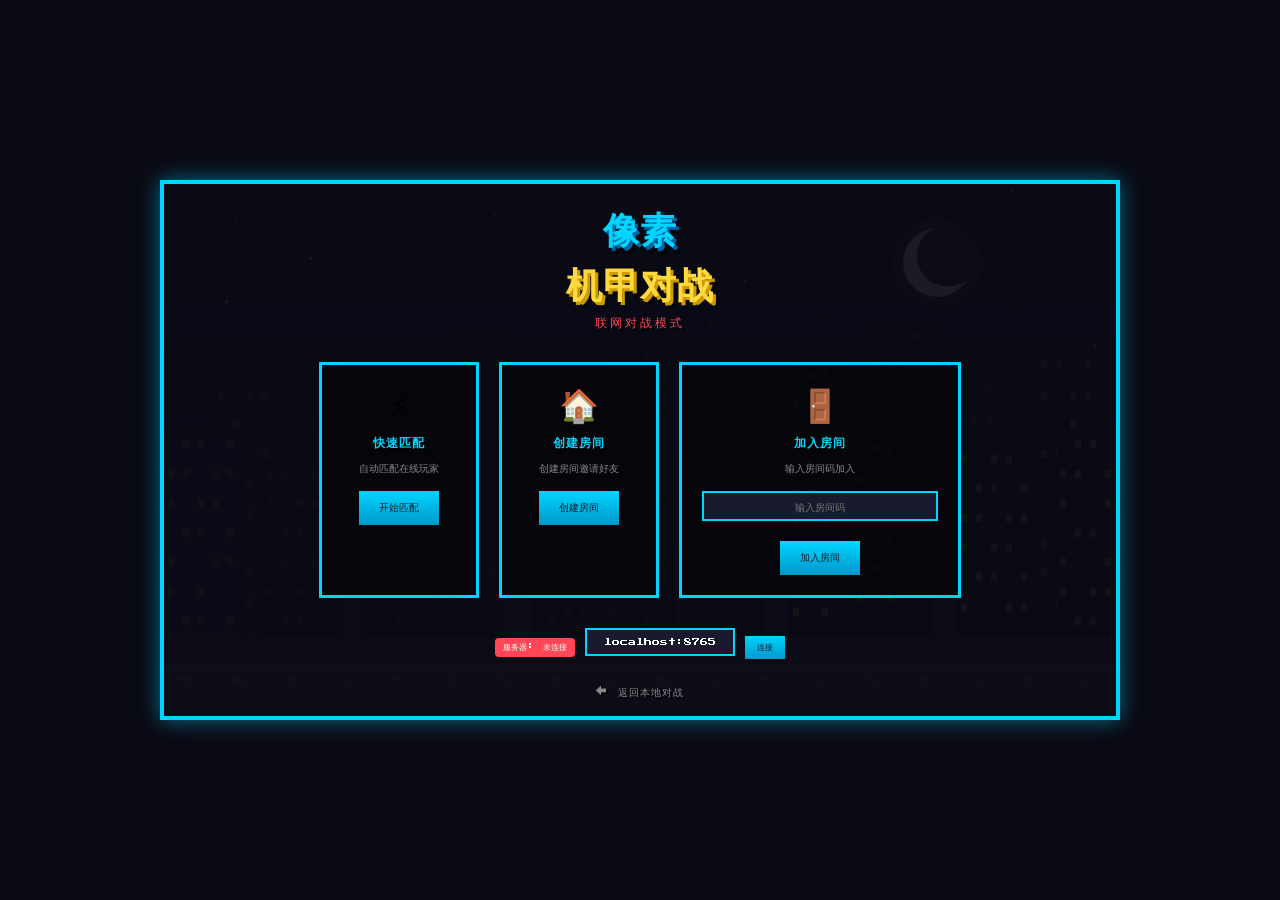
==== online.html @ 8e10f04b "first commit" ====
<!DOCTYPE html>
<html lang="zh-CN">
<head>
    <meta charset="UTF-8">
    <meta name="viewport" content="width=device-width, initial-scale=1.0">
    <title>像素机甲对战 - 联网模式</title>
    <link rel="stylesheet" href="style.css">
    <link rel="stylesheet" href="online.css">
</head>
<body>
    <div class="game-wrapper">
        <div class="game-container">
            <canvas id="gameCanvas" width="960" height="540"></canvas>
            
            <!-- 联网模式菜单 -->
            <div id="onlineMenu" class="overlay menu-overlay">
                <div class="menu-content">
                    <h1 class="game-title pixel-text">
                        <span class="title-line1">像素</span>
                        <span class="title-line2">机甲对战</span>
                    </h1>
                    <p class="subtitle pixel-text">联网对战模式</p>
                    
                    <div class="online-options">
                        <div class="option-card" id="quickMatchCard">
                            <div class="option-icon">⚡</div>
                            <h3 class="pixel-text">快速匹配</h3>
                            <p class="option-desc">自动匹配在线玩家</p>
                            <button class="pixel-btn" id="quickMatchBtn">开始匹配</button>
                        </div>
                        
                        <div class="option-card" id="createRoomCard">
                            <div class="option-icon">🏠</div>
                            <h3 class="pixel-text">创建房间</h3>
                            <p class="option-desc">创建房间邀请好友</p>
                            <button class="pixel-btn" id="createRoomBtn">创建房间</button>
                        </div>
                        
                        <div class="option-card" id="joinRoomCard">
                            <div class="option-icon">🚪</div>
                            <h3 class="pixel-text">加入房间</h3>
                            <p class="option-desc">输入房间码加入</p>
                            <div class="room-input-wrapper">
                                <input type="text" id="roomCodeInput" class="pixel-input" 
                                       placeholder="输入房间码" maxlength="4" autocomplete="off">
                            </div>
                            <button class="pixel-btn" id="joinRoomBtn">加入房间</button>
                        </div>
                    </div>
                    
                    <div class="server-status">
                        <span id="serverStatus" class="status-indicator disconnected">服务器: 未连接</span>
                        <input type="text" id="serverAddressInput" class="pixel-input small" 
                               placeholder="服务器地址" value="">
                        <button class="pixel-btn small" id="connectServerBtn">连接</button>
                    </div>
                    
                    <a href="index.html" class="back-link pixel-text">← 返回本地对战</a>
                </div>
            </div>
            
            <!-- 等待匹配界面 -->
            <div id="waitingMatch" class="overlay hidden">
                <div class="waiting-content">
                    <div class="spinner"></div>
                    <h2 class="pixel-text waiting-text">等待匹配中...</h2>
                    <p class="pixel-text room-code-display">房间码: <span id="waitingRoomCode"></span></p>
                    <button class="pixel-btn cancel-btn" id="cancelWaitBtn">取消</button>
                </div>
            </div>
            
            <!-- 房间等待界面 -->
            <div id="roomWaiting" class="overlay hidden">
                <div class="waiting-content">
                    <h2 class="pixel-text waiting-text">等待对手加入</h2>
                    <p class="pixel-text room-code-display">房间码: <span id="hostRoomCode"></span></p>
                    <p class="pixel-text hint-text">分享房间码给好友</p>
                    <div class="player-status">
                        <div class="player-box p1-box">
                            <span class="pixel-text">P1 (你)</span>
                            <span class="ready-badge pixel-text ready">就绪</span>
                        </div>
                        <div class="player-box p2-box" id="p2StatusBox">
                            <span class="pixel-text">P2 (对手)</span>
                            <span class="ready-badge pixel-text waiting">等待...</span>
                        </div>
                    </div>
                    <button class="pixel-btn cancel-btn" id="cancelRoomBtn">取消房间</button>
                </div>
            </div>
            
            <!-- 游戏开始界面 -->
            <div id="gameReady" class="overlay hidden">
                <div class="ready-content">
                    <h2 class="pixel-text">对手已连接!</h2>
                    <p class="pixel-text vs-text">VS</p>
                    <div class="player-ready-status">
                        <div class="player-side">
                            <span class="pixel-text" id="mySideLabel">你 (P1)</span>
                            <div class="mech-preview p1-mech"></div>
                        </div>
                        <div class="player-side">
                            <span class="pixel-text" id="opponentSideLabel">对手 (P2)</span>
                            <div class="mech-preview p2-mech"></div>
                        </div>
                    </div>
                    <p class="pixel-text blink">按 空格键 表示就绪</p>
                </div>
            </div>
            
            <!-- 游戏结束界面 -->
            <div id="gameOver" class="overlay gameover-overlay hidden">
                <div class="gameover-content">
                    <h2 id="winnerText" class="pixel-text winner-text">胜利!</h2>
                    <div class="trophy">🏆</div>
                    <p class="restart-hint pixel-text blink">按 空格键 重新开始</p>
                    <p class="menu-hint pixel-text">按 ESC 返回菜单</p>
                </div>
            </div>
            
            <!-- 对手离开提示 -->
            <div id="opponentLeft" class="overlay hidden">
                <div class="left-content">
                    <h2 class="pixel-text">对手离开了游戏</h2>
                    <button class="pixel-btn" id="backToMenuBtn">返回菜单</button>
                </div>
            </div>
            
            <!-- HUD -->
            <div id="hud" class="hud hidden">
                <div class="health-bar-container p1-health-container">
                    <div class="player-label pixel-text" id="p1Label">P1</div>
                    <div class="health-bar-outer">
                        <div id="p1Health" class="health-bar p1-health"></div>
                    </div>
                </div>
                
                <div class="timer pixel-text" id="timer">99</div>
                
                <div class="health-bar-container p2-health-container">
                    <div class="player-label pixel-text" id="p2Label">P2</div>
                    <div class="health-bar-outer">
                        <div id="p2Health" class="health-bar p2-health"></div>
                    </div>
                </div>
                
                <div class="connection-status" id="connectionStatus">
                    <span class="ping pixel-text" id="pingDisplay">延迟: --ms</span>
                </div>
            </div>
        </div>
    </div>
    
    <script src="online.js"></script>
</body>
</html>
---- style.css ----
@import url('https://fonts.googleapis.com/css2?family=Press+Start+2P&display=swap');

* {
    margin: 0;
    padding: 0;
    box-sizing: border-box;
}

body {
    background: #0a0a14;
    min-height: 100vh;
    display: flex;
    justify-content: center;
    align-items: center;
    font-family: 'Press Start 2P', monospace;
    overflow: hidden;
}

.game-wrapper {
    display: flex;
    justify-content: center;
    align-items: center;
    padding: 20px;
}

.game-container {
    position: relative;
    width: 960px;
    height: 540px;
    border: 4px solid #00d4ff;
    box-shadow: 
        0 0 20px rgba(0, 212, 255, 0.5),
        inset 0 0 60px rgba(0, 0, 0, 0.5);
    background: #1a1a2e;
    image-rendering: pixelated;
}

#gameCanvas {
    display: block;
    width: 100%;
    height: 100%;
    image-rendering: pixelated;
    image-rendering: crisp-edges;
}

.pixel-text {
    font-family: 'Press Start 2P', monospace;
    color: #fff;
    text-shadow: 2px 2px 0 #000;
    letter-spacing: 1px;
}

.overlay {
    position: absolute;
    top: 0;
    left: 0;
    width: 100%;
    height: 100%;
    display: flex;
    justify-content: center;
    align-items: center;
    z-index: 10;
}

.menu-overlay {
    background: rgba(10, 10, 20, 0.92);
}

.gameover-overlay {
    background: rgba(10, 10, 20, 0.85);
}

.hidden {
    display: none !important;
}

.menu-content {
    text-align: center;
    padding: 20px;
}

.game-title {
    font-size: 36px;
    line-height: 1.4;
    margin-bottom: 10px;
}

.title-line1 {
    color: #00d4ff;
    text-shadow: 
        3px 3px 0 #0066aa,
        6px 6px 0 rgba(0, 0, 0, 0.5);
    display: block;
}

.title-line2 {
    color: #ffd93d;
    text-shadow: 
        3px 3px 0 #cc9900,
        6px 6px 0 rgba(0, 0, 0, 0.5);
    display: block;
    margin-top: 5px;
}

.subtitle {
    font-size: 12px;
    color: #ff4757;
    margin-bottom: 30px;
    letter-spacing: 3px;
}

.controls-info {
    display: flex;
    justify-content: center;
    align-items: center;
    gap: 30px;
    margin-bottom: 30px;
}

.control-panel {
    border: 3px solid;
    padding: 15px 20px;
    background: rgba(0, 0, 0, 0.4);
    min-width: 180px;
}

.p1-panel {
    border-color: #00d4ff;
    box-shadow: 0 0 15px rgba(0, 212, 255, 0.3);
}

.p2-panel {
    border-color: #ff4757;
    box-shadow: 0 0 15px rgba(255, 71, 87, 0.3);
}

.control-panel h3 {
    font-size: 10px;
    margin-bottom: 15px;
    text-align: center;
}

.p1-panel h3 {
    color: #00d4ff;
}

.p2-panel h3 {
    color: #ff4757;
}

.control-row {
    display: flex;
    justify-content: space-between;
    align-items: center;
    margin-bottom: 8px;
    font-size: 8px;
}

.key {
    background: #2a2a4a;
    border: 2px solid #555;
    padding: 4px 8px;
    color: #fff;
    min-width: 30px;
    text-align: center;
    font-size: 9px;
}

.action {
    color: #aaa;
    font-size: 8px;
}

.vs-badge {
    font-size: 24px;
    color: #ffd93d;
    text-shadow: 2px 2px 0 #cc9900;
    animation: pulse 1s infinite;
}

@keyframes pulse {
    0%, 100% { transform: scale(1); }
    50% { transform: scale(1.15); }
}

.start-hint {
    font-size: 12px;
    color: #ffd93d;
    margin-top: 10px;
}

.blink {
    animation: blink 1s infinite;
}

@keyframes blink {
    0%, 50% { opacity: 1; }
    51%, 100% { opacity: 0.3; }
}

.gameover-content {
    text-align: center;
}

.winner-text {
    font-size: 28px;
    color: #ffd93d;
    text-shadow: 
        3px 3px 0 #cc9900,
        6px 6px 0 rgba(0, 0, 0, 0.5);
    margin-bottom: 20px;
}

.trophy {
    font-size: 80px;
    margin-bottom: 30px;
    animation: bounce 0.6s infinite alternate;
}

@keyframes bounce {
    from { transform: translateY(0); }
    to { transform: translateY(-15px); }
}

.restart-hint {
    font-size: 11px;
    color: #00d4ff;
    margin-bottom: 10px;
}

.menu-hint {
    font-size: 9px;
    color: #888;
}

.hud {
    position: absolute;
    top: 15px;
    left: 0;
    right: 0;
    display: flex;
    justify-content: space-between;
    align-items: center;
    padding: 0 30px;
    z-index: 5;
    pointer-events: none;
}

.health-bar-container {
    display: flex;
    align-items: center;
    gap: 10px;
    flex: 1;
}

.p1-health-container {
    justify-content: flex-start;
}

.p2-health-container {
    justify-content: flex-end;
}

.player-label {
    font-size: 14px;
    font-weight: bold;
}

.p1-health-container .player-label {
    color: #00d4ff;
}

.p2-health-container .player-label {
    color: #ff4757;
}

.health-bar-outer {
    width: 280px;
    height: 24px;
    border: 3px solid #fff;
    background: #1a1a2e;
    position: relative;
    box-shadow: 2px 2px 0 rgba(0, 0, 0, 0.5);
}

.p1-health-container .health-bar-outer {
    border-color: #00d4ff;
}

.p2-health-container .health-bar-outer {
    border-color: #ff4757;
}

.health-bar {
    height: 100%;
    transition: width 0.2s ease;
}

.p1-health {
    background: linear-gradient(to bottom, #00d4ff 0%, #0099cc 50%, #006699 100%);
    float: left;
}

.p2-health {
    background: linear-gradient(to bottom, #ff4757 0%, #cc3344 50%, #992233 100%);
    float: right;
}

.timer {
    font-size: 20px;
    color: #ffd93d;
    min-width: 60px;
    text-align: center;
    text-shadow: 2px 2px 0 #000;
}
---- online.css ----
/* 联网模式样式 */

.online-options {
    display: flex;
    justify-content: center;
    gap: 20px;
    margin-bottom: 30px;
    flex-wrap: wrap;
}

.option-card {
    border: 3px solid #00d4ff;
    padding: 20px;
    background: rgba(0, 0, 0, 0.5);
    min-width: 160px;
    text-align: center;
    transition: all 0.3s ease;
}

.option-card:hover {
    transform: translateY(-3px);
    box-shadow: 0 0 20px rgba(0, 212, 255, 0.5);
}

.option-icon {
    font-size: 32px;
    margin-bottom: 10px;
}

.option-card h3 {
    font-size: 12px;
    color: #00d4ff;
    margin-bottom: 10px;
}

.option-desc {
    font-size: 10px;
    color: #888;
    margin-bottom: 15px;
    font-family: 'Press Start 2P', monospace;
}

.pixel-btn {
    font-family: 'Press Start 2P', monospace;
    font-size: 10px;
    background: linear-gradient(to bottom, #00d4ff 0%, #0099cc 100%);
    border: none;
    padding: 10px 20px;
    color: #1a1a2e;
    cursor: pointer;
    transition: all 0.2s ease;
    text-transform: uppercase;
}

.pixel-btn:hover {
    background: linear-gradient(to bottom, #ffd93d 0%, #cc9900 100%);
    transform: scale(1.05);
}

.pixel-btn:active {
    transform: scale(0.95);
}

.pixel-btn.cancel-btn {
    background: linear-gradient(to bottom, #ff4757 0%, #cc3344 100%);
}

.pixel-btn.small {
    font-size: 8px;
    padding: 6px 12px;
}

.pixel-input {
    font-family: 'Press Start 2P', monospace;
    font-size: 10px;
    background: #1a1a2e;
    border: 2px solid #00d4ff;
    padding: 8px 12px;
    color: #fff;
    text-align: center;
    width: 100%;
    margin-bottom: 10px;
}

.pixel-input:focus {
    outline: none;
    box-shadow: 0 0 10px rgba(0, 212, 255, 0.5);
}

.pixel-input.small {
    width: 150px;
    font-size: 8px;
}

.room-input-wrapper {
    margin-bottom: 10px;
}

.server-status {
    display: flex;
    justify-content: center;
    align-items: center;
    gap: 10px;
    margin-bottom: 20px;
    flex-wrap: wrap;
}

.status-indicator {
    font-size: 8px;
    padding: 4px 8px;
    border-radius: 4px;
}

.status-indicator.connected {
    background: #00d4ff;
    color: #1a1a2e;
}

.status-indicator.disconnected {
    background: #ff4757;
    color: #fff;
}

.back-link {
    font-size: 10px;
    color: #888;
    text-decoration: none;
    display: block;
    margin-top: 20px;
}

.back-link:hover {
    color: #ffd93d;
}

/* 等待界面 */

.waiting-content {
    text-align: center;
    padding: 40px;
}

.spinner {
    width: 60px;
    height: 60px;
    border: 4px solid #1a1a2e;
    border-top: 4px solid #00d4ff;
    border-radius: 50%;
    animation: spin 1s linear infinite;
    margin: 0 auto 20px;
}

@keyframes spin {
    0% { transform: rotate(0deg); }
    100% { transform: rotate(360deg); }
}

.waiting-text {
    font-size: 14px;
    color: #ffd93d;
    margin-bottom: 20px;
}

.room-code-display {
    font-size: 12px;
    color: #00d4ff;
    margin-bottom: 20px;
}

.hint-text {
    font-size: 10px;
    color: #888;
    margin-bottom: 30px;
}

.player-status {
    display: flex;
    justify-content: center;
    gap: 30px;
    margin-bottom: 30px;
}

.player-box {
    border: 3px solid;
    padding: 15px 20px;
    min-width: 100px;
    background: rgba(0, 0, 0, 0.4);
}

.p1-box {
    border-color: #00d4ff;
}

.p2-box {
    border-color: #ff4757;
}

.player-box span:first-child {
    font-size: 10px;
    display: block;
    margin-bottom: 10px;
}

.p1-box span:first-child {
    color: #00d4ff;
}

.p2-box span:first-child {
    color: #ff4757;
}

.ready-badge {
    font-size: 8px;
    padding: 4px 8px;
}

.ready-badge.ready {
    background: #00d4ff;
    color: #1a1a2e;
}

.ready-badge.waiting {
    background: #333;
    color: #888;
}

/* 游戏就绪界面 */

.ready-content {
    text-align: center;
    padding: 40px;
}

.vs-text {
    font-size: 24px;
    color: #ffd93d;
    margin: 20px 0;
}

.player-ready-status {
    display: flex;
    justify-content: center;
    gap: 50px;
    margin-bottom: 30px;
}

.player-side {
    text-align: center;
}

.player-side span {
    font-size: 12px;
    display: block;
    margin-bottom: 15px;
}

.mech-preview {
    width: 80px;
    height: 100px;
    border: 3px solid;
    display: flex;
    justify-content: center;
    align-items: center;
}

.p1-mech {
    border-color: #00d4ff;
    background: rgba(0, 212, 255, 0.1);
}

.p2-mech {
    border-color: #ff4757;
    background: rgba(255, 71, 87, 0.1);
}

/* 对手离开 */

.left-content {
    text-align: center;
    padding: 40px;
}

.left-content h2 {
    font-size: 14px;
    color: #ff4757;
    margin-bottom: 30px;
}

/* HUD 连接状态 */

.connection-status {
    position: absolute;
    bottom: 10px;
    right: 20px;
}

.ping {
    font-size: 8px;
    color: #888;
}

/* 响应式 */
@media (max-width: 800px) {
    .online-options {
        flex-direction: column;
        align-items: center;
    }
    
    .option-card {
        width: 80%;
    }
}
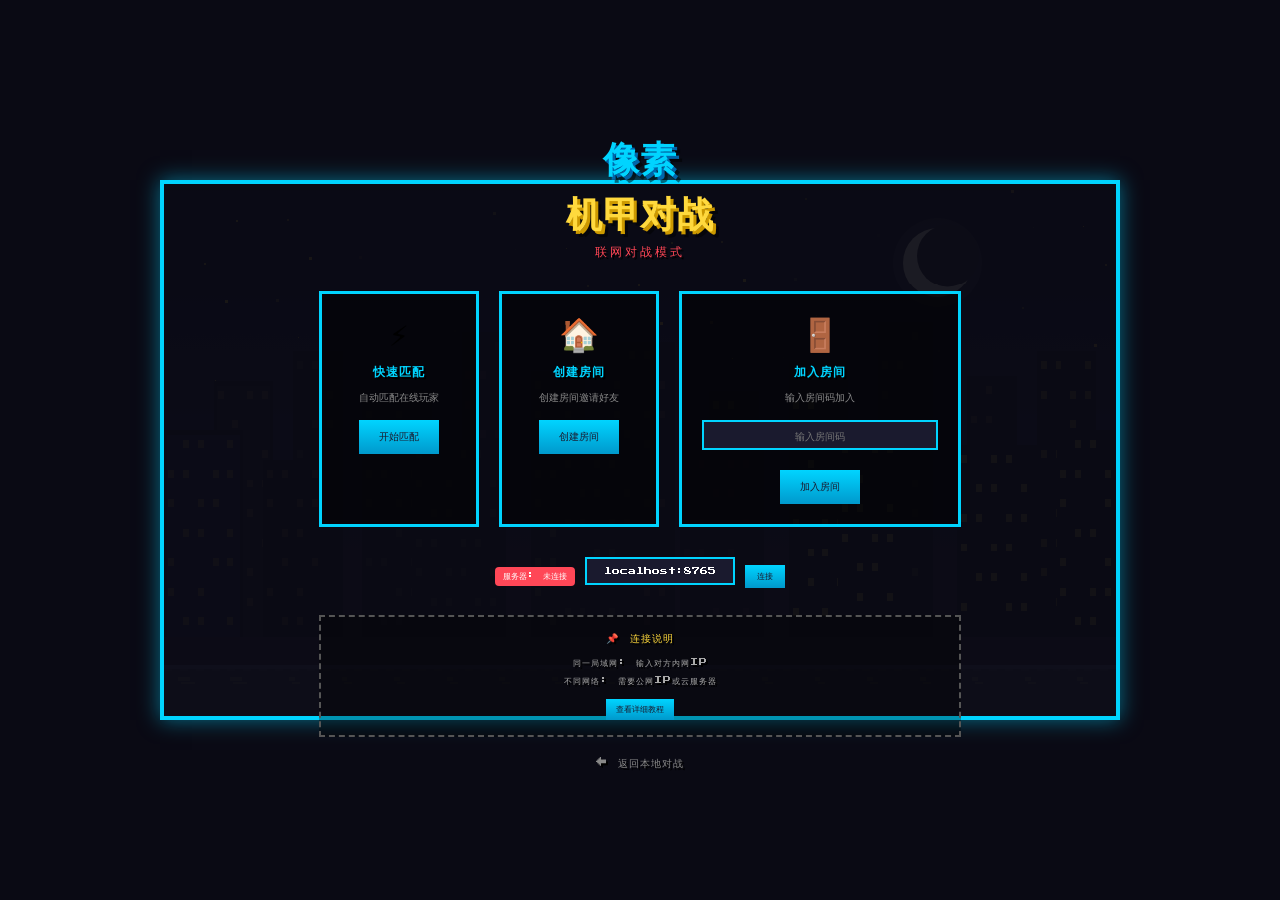
==== commit 3ed3058e: "fix connection issues: add help modal, startup scripts, firewall guide" ====
--- a/online.html
+++ b/online.html
@@ -51,8 +51,40 @@
                     <div class="server-status">
                         <span id="serverStatus" class="status-indicator disconnected">服务器: 未连接</span>
                         <input type="text" id="serverAddressInput" class="pixel-input small" 
-                               placeholder="服务器地址" value="">
+                               placeholder="服务器地址" value="localhost:8765">
                         <button class="pixel-btn small" id="connectServerBtn">连接</button>
+                    </div>
+                    
+                    <div class="connection-help">
+                        <div class="help-title pixel-text">📌 连接说明</div>
+                        <div class="help-content">
+                            <p class="pixel-text help-line">同一局域网: 输入对方内网IP</p>
+                            <p class="pixel-text help-line">不同网络: 需要公网IP或云服务器</p>
+                        </div>
+                        <button class="pixel-btn tiny" id="showHelpBtn">查看详细教程</button>
+                    </div>
+                    
+                    <div id="helpModal" class="help-modal hidden">
+                        <div class="help-modal-content">
+                            <h3 class="pixel-text">联网对战教程</h3>
+                            <div class="help-section">
+                                <h4 class="pixel-text">方式一: 局域网对战 (推荐)</h4>
+                                <p class="pixel-text">1. 两台电脑连同一个WiFi/路由器</p>
+                                <p class="pixel-text">2. 主机运行 server.py</p>
+                                <p class="pixel-text">3. 另一台输入主机的内网IP连接</p>
+                            </div>
+                            <div class="help-section">
+                                <h4 class="pixel-text">方式二: 云服务器 (互联网对战)</h4>
+                                <p class="pixel-text">1. 在云服务器部署 server.py</p>
+                                <p class="pixel-text">2. 开放服务器8765端口防火墙</p>
+                                <p class="pixel-text">3. 双方都连接云服务器IP</p>
+                            </div>
+                            <div class="help-section">
+                                <h4 class="pixel-text">方式三: 内网穿透</h4>
+                                <p class="pixel-text">使用花生壳/ngrok等工具映射端口</p>
+                            </div>
+                            <button class="pixel-btn" id="closeHelpBtn">关闭</button>
+                        </div>
                     </div>
                     
                     <a href="index.html" class="back-link pixel-text">← 返回本地对战</a>
--- a/style.css
+++ b/style.css
@@ -183,6 +183,68 @@
     50% { transform: scale(1.15); }
 }
 
+.game-modes {
+    display: flex;
+    justify-content: center;
+    gap: 30px;
+    margin: 25px 0 20px;
+}
+
+.mode-option {
+    border: 3px solid #00d4ff;
+    padding: 15px 25px;
+    background: rgba(0, 0, 0, 0.5);
+    text-align: center;
+    cursor: pointer;
+    transition: all 0.3s ease;
+    min-width: 120px;
+}
+
+.mode-option:hover {
+    transform: translateY(-3px);
+    box-shadow: 0 0 20px rgba(0, 212, 255, 0.5);
+    border-color: #ffd93d;
+}
+
+.mode-option:hover .mode-icon {
+    transform: scale(1.1);
+}
+
+#onlineMode {
+    border-color: #ff4757;
+}
+
+#onlineMode:hover {
+    box-shadow: 0 0 20px rgba(255, 71, 87, 0.5);
+    border-color: #ffd93d;
+}
+
+.mode-icon {
+    font-size: 32px;
+    margin-bottom: 8px;
+    transition: transform 0.3s ease;
+}
+
+.mode-option span {
+    font-size: 10px;
+    color: #fff;
+    display: block;
+    margin-bottom: 5px;
+}
+
+.mode-hint {
+    font-size: 8px;
+    color: #888;
+    margin: 0;
+    font-family: 'Press Start 2P', monospace;
+}
+
+.online-hint {
+    font-size: 10px;
+    color: #ff4757;
+    margin-top: 8px;
+}
+
 .start-hint {
     font-size: 12px;
     color: #ffd93d;
--- a/online.css
+++ b/online.css
@@ -297,6 +297,96 @@
 .ping {
     font-size: 8px;
     color: #888;
+}
+
+/* 连接帮助 */
+.connection-help {
+    border: 2px dashed #555;
+    padding: 15px;
+    margin: 15px 0;
+    background: rgba(0, 0, 0, 0.3);
+}
+
+.help-title {
+    font-size: 10px;
+    color: #ffd93d;
+    margin-bottom: 10px;
+}
+
+.help-content {
+    margin-bottom: 10px;
+}
+
+.help-line {
+    font-size: 8px;
+    color: #aaa;
+    margin-bottom: 6px;
+    line-height: 1.5;
+}
+
+.pixel-btn.tiny {
+    font-size: 8px;
+    padding: 5px 10px;
+}
+
+/* 帮助弹窗 */
+.help-modal {
+    position: fixed;
+    top: 0;
+    left: 0;
+    width: 100%;
+    height: 100%;
+    background: rgba(0, 0, 0, 0.8);
+    display: flex;
+    justify-content: center;
+    align-items: center;
+    z-index: 100;
+}
+
+.help-modal-content {
+    background: #1a1a2e;
+    border: 3px solid #00d4ff;
+    padding: 30px;
+    max-width: 500px;
+    max-height: 80vh;
+    overflow-y: auto;
+    box-shadow: 0 0 30px rgba(0, 212, 255, 0.3);
+}
+
+.help-modal-content h3 {
+    font-size: 14px;
+    color: #ffd93d;
+    margin-bottom: 20px;
+    text-align: center;
+}
+
+.help-section {
+    margin-bottom: 20px;
+    padding-bottom: 15px;
+    border-bottom: 1px solid #333;
+}
+
+.help-section:last-child {
+    border-bottom: none;
+    margin-bottom: 10px;
+}
+
+.help-section h4 {
+    font-size: 11px;
+    color: #00d4ff;
+    margin-bottom: 10px;
+}
+
+.help-section p {
+    font-size: 9px;
+    color: #ccc;
+    line-height: 1.8;
+    margin-bottom: 5px;
+}
+
+.help-modal-content .pixel-btn {
+    display: block;
+    margin: 20px auto 0;
 }
 
 /* 响应式 */
